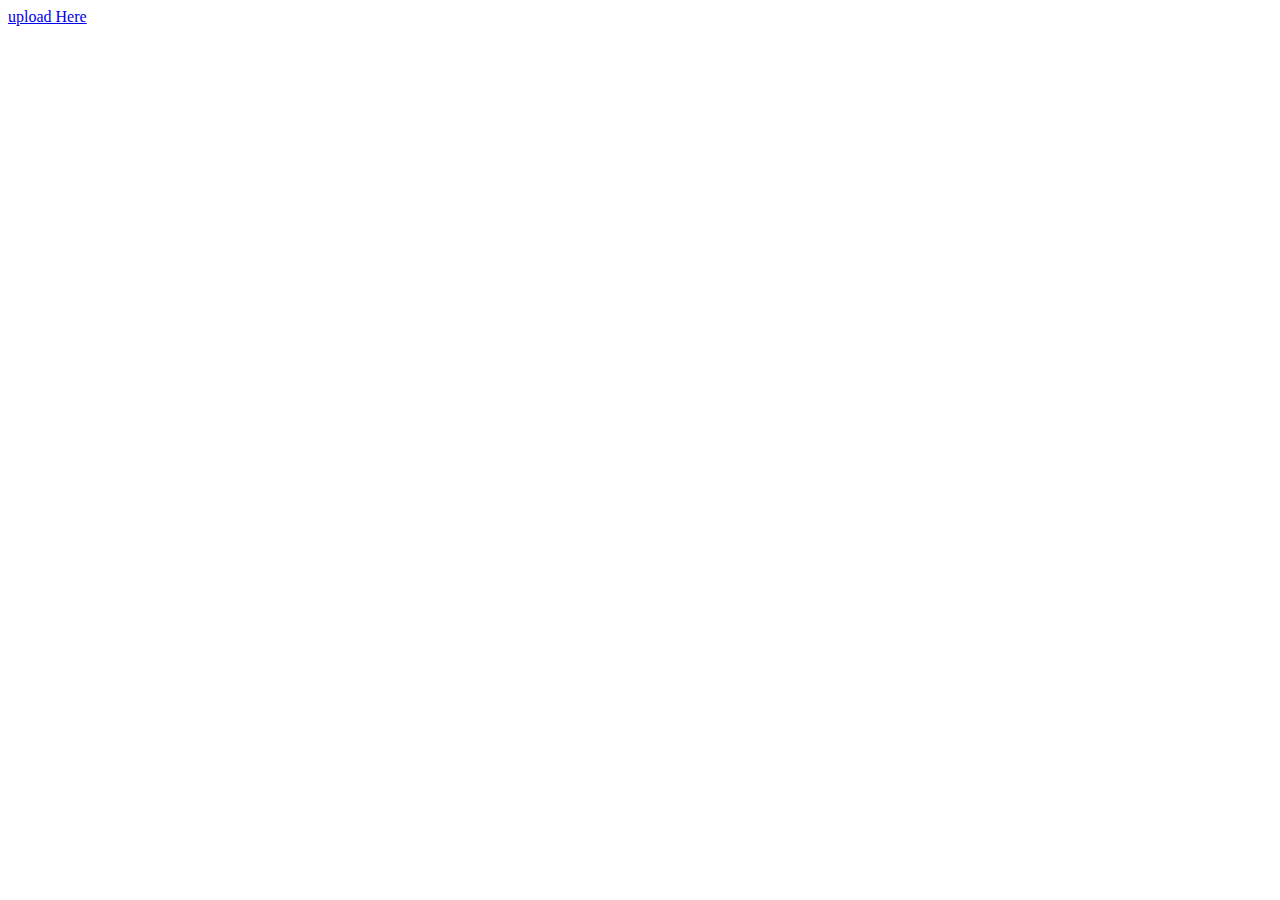
==== index.html @ 77caf6dd "working mp4 upload size fix in Xammp config" ====
<!DOCTYPE html>
<html lang="en">
<head>
    <meta charset="UTF-8">
    <meta name="viewport" content="width=device-width, initial-scale=1.0">
    <meta http-equiv="X-UA-Compatible" content="ie=edge">
    <title>Document</title>
</head>
<body>
    <a href="./upload.html">upload Here</a>
</body>
</html>
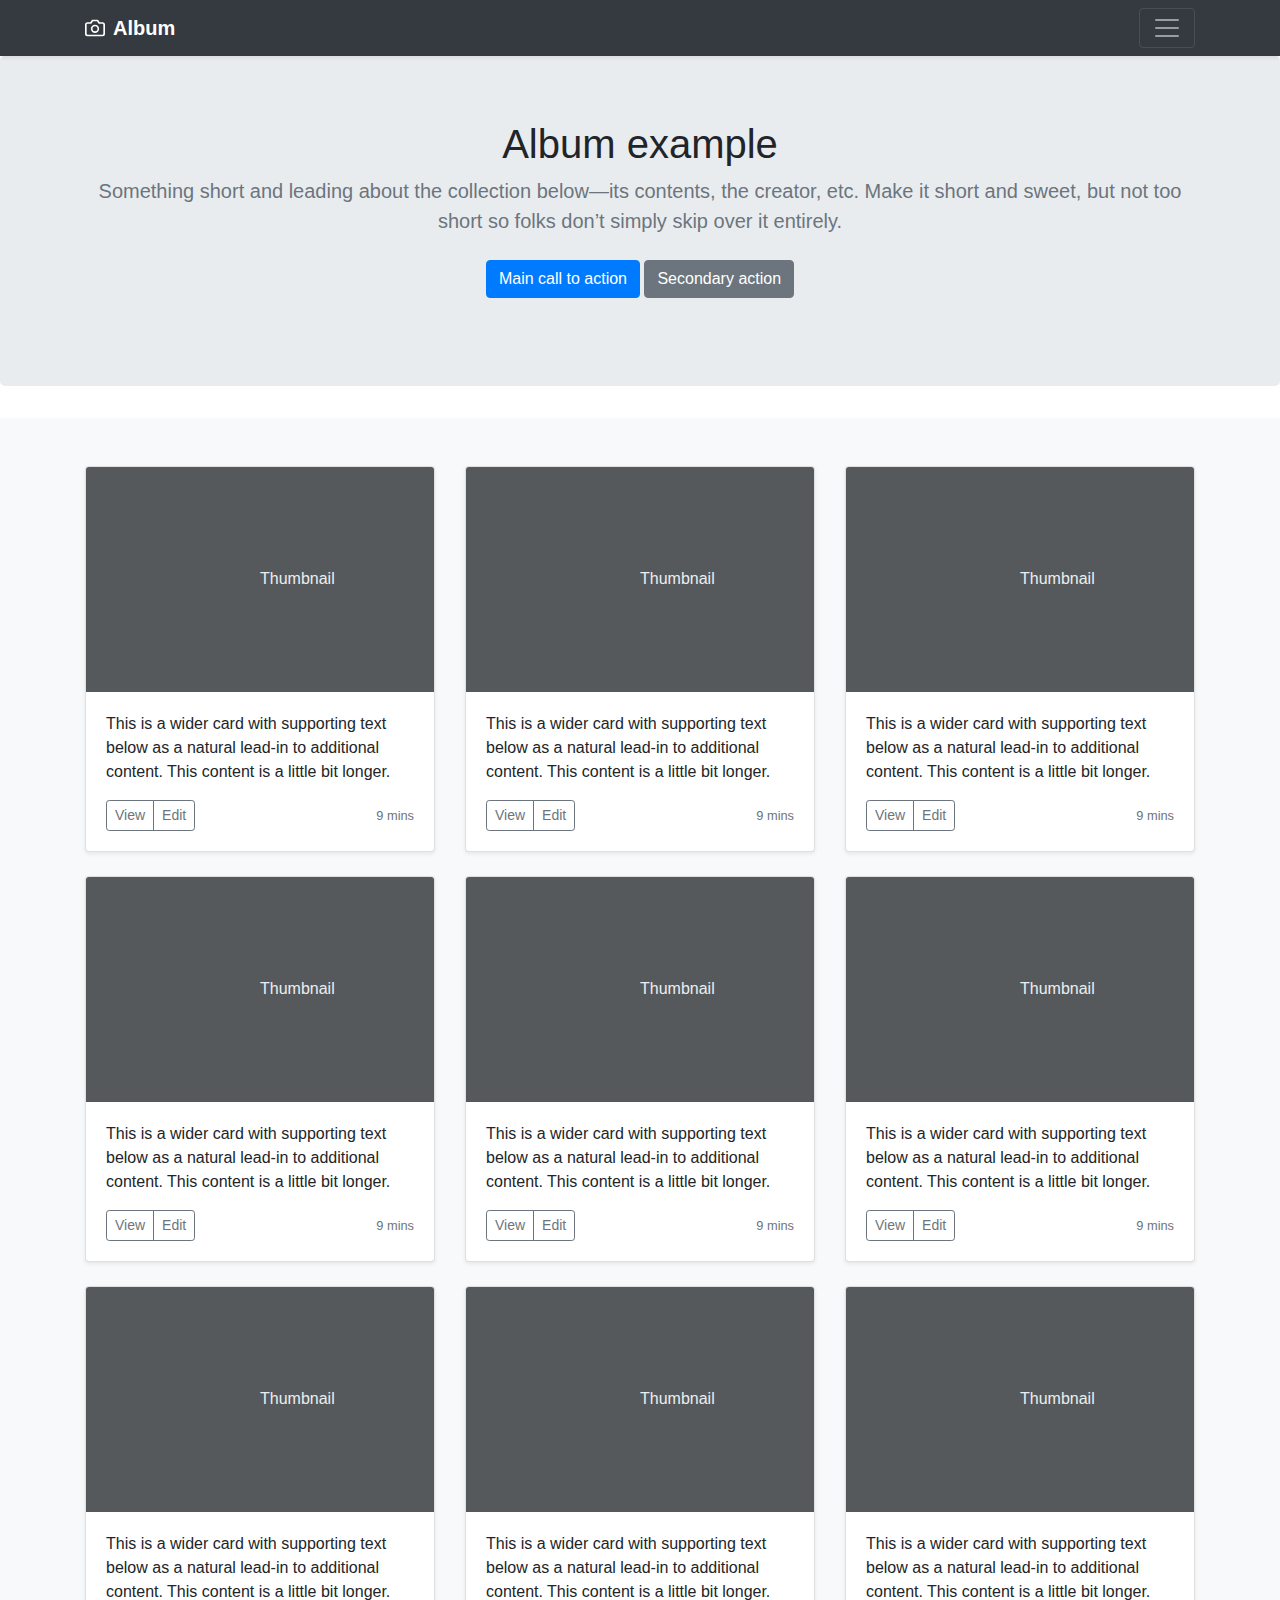
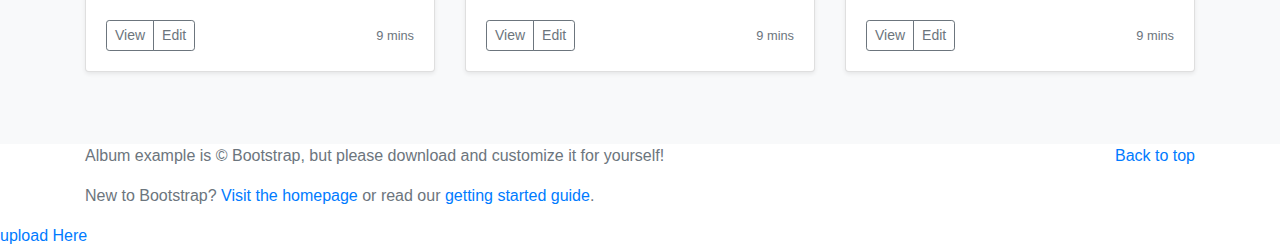
==== commit 7c626f6e: "maybye" ====
--- a/index.html
+++ b/index.html
@@ -4,9 +4,217 @@
     <meta charset="UTF-8">
     <meta name="viewport" content="width=device-width, initial-scale=1.0">
     <meta http-equiv="X-UA-Compatible" content="ie=edge">
+    <link rel="stylesheet" href="https://stackpath.bootstrapcdn.com/bootstrap/4.3.1/css/bootstrap.min.css" integrity="sha384-ggOyR0iXCbMQv3Xipma34MD+dH/1fQ784/j6cY/iJTQUOhcWr7x9JvoRxT2MZw1T" crossorigin="anonymous">
+    <script src="https://code.jquery.com/jquery-3.3.1.slim.min.js" integrity="sha384-q8i/X+965DzO0rT7abK41JStQIAqVgRVzpbzo5smXKp4YfRvH+8abtTE1Pi6jizo" crossorigin="anonymous"></script>
+    <script src="https://cdnjs.cloudflare.com/ajax/libs/popper.js/1.14.7/umd/popper.min.js" integrity="sha384-UO2eT0CpHqdSJQ6hJty5KVphtPhzWj9WO1clHTMGa3JDZwrnQq4sF86dIHNDz0W1" crossorigin="anonymous"></script>
+    <script src="https://stackpath.bootstrapcdn.com/bootstrap/4.3.1/js/bootstrap.min.js" integrity="sha384-JjSmVgyd0p3pXB1rRibZUAYoIIy6OrQ6VrjIEaFf/nJGzIxFDsf4x0xIM+B07jRM" crossorigin="anonymous"></script>
     <title>Document</title>
+    <script src="main.js"></script>
 </head>
 <body>
+        <header>
+                <div class="collapse bg-dark" id="navbarHeader">
+                  <div class="container">
+                    <div class="row">
+                      <div class="col-sm-8 col-md-7 py-4">
+                        <h4 class="text-white">About</h4>
+                        <p class="text-muted">Add some information about the album below, the author, or any other background context. Make it a few sentences long so folks can pick up some informative tidbits. Then, link them off to some social networking sites or contact information.</p>
+                      </div>
+                      <div class="col-sm-4 offset-md-1 py-4">
+                        <h4 class="text-white">Contact</h4>
+                        <ul class="list-unstyled">
+                          <li><a href="#" class="text-white">Follow on Twitter</a></li>
+                          <li><a href="#" class="text-white">Like on Facebook</a></li>
+                          <li><a href="#" class="text-white">Email me</a></li>
+                        </ul>
+                      </div>
+                    </div>
+                  </div>
+                </div>
+                <div class="navbar navbar-dark bg-dark shadow-sm">
+                  <div class="container d-flex justify-content-between">
+                    <a href="#" class="navbar-brand d-flex align-items-center">
+                      <svg xmlns="http://www.w3.org/2000/svg" width="20" height="20" fill="none" stroke="currentColor" stroke-linecap="round" stroke-linejoin="round" stroke-width="2" aria-hidden="true" class="mr-2" viewBox="0 0 24 24" focusable="false"><path d="M23 19a2 2 0 0 1-2 2H3a2 2 0 0 1-2-2V8a2 2 0 0 1 2-2h4l2-3h6l2 3h4a2 2 0 0 1 2 2z"></path><circle cx="12" cy="13" r="4"></circle></svg>
+                      <strong>Album</strong>
+                    </a>
+                    <button class="navbar-toggler" type="button" data-toggle="collapse" data-target="#navbarHeader" aria-controls="navbarHeader" aria-expanded="false" aria-label="Toggle navigation">
+                      <span class="navbar-toggler-icon"></span>
+                    </button>
+                  </div>
+                </div>
+              </header>
+              
+              <main role="main">
+              
+                <section class="jumbotron text-center">
+                  <div class="container">
+                    <h1 class="jumbotron-heading">Album example</h1>
+                    <p class="lead text-muted">Something short and leading about the collection below—its contents, the creator, etc. Make it short and sweet, but not too short so folks don’t simply skip over it entirely.</p>
+                    <p>
+                      <a href="#" class="btn btn-primary my-2">Main call to action</a>
+                      <a href="#" class="btn btn-secondary my-2">Secondary action</a>
+                    </p>
+                  </div>
+                </section>
+              
+                <div class="album py-5 bg-light">
+                  <div class="container">
+              
+                    <div class="row">
+                      <div class="col-md-4">
+                        <div class="card mb-4 shadow-sm">
+                          <svg class="bd-placeholder-img card-img-top" width="100%" height="225" xmlns="http://www.w3.org/2000/svg" preserveAspectRatio="xMidYMid slice" focusable="false" role="img" aria-label="Placeholder: Thumbnail"><title>Placeholder</title><rect width="100%" height="100%" fill="#55595c"></rect><text x="50%" y="50%" fill="#eceeef" dy=".3em">Thumbnail</text></svg>
+                          <div class="card-body">
+                            <p class="card-text">This is a wider card with supporting text below as a natural lead-in to additional content. This content is a little bit longer.</p>
+                            <div class="d-flex justify-content-between align-items-center">
+                              <div class="btn-group">
+                                <button type="button" class="btn btn-sm btn-outline-secondary">View</button>
+                                <button type="button" class="btn btn-sm btn-outline-secondary">Edit</button>
+                              </div>
+                              <small class="text-muted">9 mins</small>
+                            </div>
+                          </div>
+                        </div>
+                      </div>
+                      <div class="col-md-4">
+                        <div class="card mb-4 shadow-sm">
+                          <svg class="bd-placeholder-img card-img-top" width="100%" height="225" xmlns="http://www.w3.org/2000/svg" preserveAspectRatio="xMidYMid slice" focusable="false" role="img" aria-label="Placeholder: Thumbnail"><title>Placeholder</title><rect width="100%" height="100%" fill="#55595c"></rect><text x="50%" y="50%" fill="#eceeef" dy=".3em">Thumbnail</text></svg>
+                          <div class="card-body">
+                            <p class="card-text">This is a wider card with supporting text below as a natural lead-in to additional content. This content is a little bit longer.</p>
+                            <div class="d-flex justify-content-between align-items-center">
+                              <div class="btn-group">
+                                <button type="button" class="btn btn-sm btn-outline-secondary">View</button>
+                                <button type="button" class="btn btn-sm btn-outline-secondary">Edit</button>
+                              </div>
+                              <small class="text-muted">9 mins</small>
+                            </div>
+                          </div>
+                        </div>
+                      </div>
+                      <div class="col-md-4">
+                        <div class="card mb-4 shadow-sm">
+                          <svg class="bd-placeholder-img card-img-top" width="100%" height="225" xmlns="http://www.w3.org/2000/svg" preserveAspectRatio="xMidYMid slice" focusable="false" role="img" aria-label="Placeholder: Thumbnail"><title>Placeholder</title><rect width="100%" height="100%" fill="#55595c"></rect><text x="50%" y="50%" fill="#eceeef" dy=".3em">Thumbnail</text></svg>
+                          <div class="card-body">
+                            <p class="card-text">This is a wider card with supporting text below as a natural lead-in to additional content. This content is a little bit longer.</p>
+                            <div class="d-flex justify-content-between align-items-center">
+                              <div class="btn-group">
+                                <button type="button" class="btn btn-sm btn-outline-secondary">View</button>
+                                <button type="button" class="btn btn-sm btn-outline-secondary">Edit</button>
+                              </div>
+                              <small class="text-muted">9 mins</small>
+                            </div>
+                          </div>
+                        </div>
+                      </div>
+              
+                      <div class="col-md-4">
+                        <div class="card mb-4 shadow-sm">
+                          <svg class="bd-placeholder-img card-img-top" width="100%" height="225" xmlns="http://www.w3.org/2000/svg" preserveAspectRatio="xMidYMid slice" focusable="false" role="img" aria-label="Placeholder: Thumbnail"><title>Placeholder</title><rect width="100%" height="100%" fill="#55595c"></rect><text x="50%" y="50%" fill="#eceeef" dy=".3em">Thumbnail</text></svg>
+                          <div class="card-body">
+                            <p class="card-text">This is a wider card with supporting text below as a natural lead-in to additional content. This content is a little bit longer.</p>
+                            <div class="d-flex justify-content-between align-items-center">
+                              <div class="btn-group">
+                                <button type="button" class="btn btn-sm btn-outline-secondary">View</button>
+                                <button type="button" class="btn btn-sm btn-outline-secondary">Edit</button>
+                              </div>
+                              <small class="text-muted">9 mins</small>
+                            </div>
+                          </div>
+                        </div>
+                      </div>
+                      <div class="col-md-4">
+                        <div class="card mb-4 shadow-sm">
+                          <svg class="bd-placeholder-img card-img-top" width="100%" height="225" xmlns="http://www.w3.org/2000/svg" preserveAspectRatio="xMidYMid slice" focusable="false" role="img" aria-label="Placeholder: Thumbnail"><title>Placeholder</title><rect width="100%" height="100%" fill="#55595c"></rect><text x="50%" y="50%" fill="#eceeef" dy=".3em">Thumbnail</text></svg>
+                          <div class="card-body">
+                            <p class="card-text">This is a wider card with supporting text below as a natural lead-in to additional content. This content is a little bit longer.</p>
+                            <div class="d-flex justify-content-between align-items-center">
+                              <div class="btn-group">
+                                <button type="button" class="btn btn-sm btn-outline-secondary">View</button>
+                                <button type="button" class="btn btn-sm btn-outline-secondary">Edit</button>
+                              </div>
+                              <small class="text-muted">9 mins</small>
+                            </div>
+                          </div>
+                        </div>
+                      </div>
+                      <div class="col-md-4">
+                        <div class="card mb-4 shadow-sm">
+                          <svg class="bd-placeholder-img card-img-top" width="100%" height="225" xmlns="http://www.w3.org/2000/svg" preserveAspectRatio="xMidYMid slice" focusable="false" role="img" aria-label="Placeholder: Thumbnail"><title>Placeholder</title><rect width="100%" height="100%" fill="#55595c"></rect><text x="50%" y="50%" fill="#eceeef" dy=".3em">Thumbnail</text></svg>
+                          <div class="card-body">
+                            <p class="card-text">This is a wider card with supporting text below as a natural lead-in to additional content. This content is a little bit longer.</p>
+                            <div class="d-flex justify-content-between align-items-center">
+                              <div class="btn-group">
+                                <button type="button" class="btn btn-sm btn-outline-secondary">View</button>
+                                <button type="button" class="btn btn-sm btn-outline-secondary">Edit</button>
+                              </div>
+                              <small class="text-muted">9 mins</small>
+                            </div>
+                          </div>
+                        </div>
+                      </div>
+              
+                      <div class="col-md-4">
+                        <div class="card mb-4 shadow-sm">
+                          <svg class="bd-placeholder-img card-img-top" width="100%" height="225" xmlns="http://www.w3.org/2000/svg" preserveAspectRatio="xMidYMid slice" focusable="false" role="img" aria-label="Placeholder: Thumbnail"><title>Placeholder</title><rect width="100%" height="100%" fill="#55595c"></rect><text x="50%" y="50%" fill="#eceeef" dy=".3em">Thumbnail</text></svg>
+                          <div class="card-body">
+                            <p class="card-text">This is a wider card with supporting text below as a natural lead-in to additional content. This content is a little bit longer.</p>
+                            <div class="d-flex justify-content-between align-items-center">
+                              <div class="btn-group">
+                                <button type="button" class="btn btn-sm btn-outline-secondary">View</button>
+                                <button type="button" class="btn btn-sm btn-outline-secondary">Edit</button>
+                              </div>
+                              <small class="text-muted">9 mins</small>
+                            </div>
+                          </div>
+                        </div>
+                      </div>
+                      <div class="col-md-4">
+                        <div class="card mb-4 shadow-sm">
+                          <svg class="bd-placeholder-img card-img-top" width="100%" height="225" xmlns="http://www.w3.org/2000/svg" preserveAspectRatio="xMidYMid slice" focusable="false" role="img" aria-label="Placeholder: Thumbnail"><title>Placeholder</title><rect width="100%" height="100%" fill="#55595c"></rect><text x="50%" y="50%" fill="#eceeef" dy=".3em">Thumbnail</text></svg>
+                          <div class="card-body">
+                            <p class="card-text">This is a wider card with supporting text below as a natural lead-in to additional content. This content is a little bit longer.</p>
+                            <div class="d-flex justify-content-between align-items-center">
+                              <div class="btn-group">
+                                <button type="button" class="btn btn-sm btn-outline-secondary">View</button>
+                                <button type="button" class="btn btn-sm btn-outline-secondary">Edit</button>
+                              </div>
+                              <small class="text-muted">9 mins</small>
+                            </div>
+                          </div>
+                        </div>
+                      </div>
+                      <div class="col-md-4">
+                        <div class="card mb-4 shadow-sm">
+                          <svg class="bd-placeholder-img card-img-top" width="100%" height="225" xmlns="http://www.w3.org/2000/svg" preserveAspectRatio="xMidYMid slice" focusable="false" role="img" aria-label="Placeholder: Thumbnail"><title>Placeholder</title><rect width="100%" height="100%" fill="#55595c"></rect><text x="50%" y="50%" fill="#eceeef" dy=".3em">Thumbnail</text></svg>
+                          <div class="card-body">
+                            <p class="card-text">This is a wider card with supporting text below as a natural lead-in to additional content. This content is a little bit longer.</p>
+                            <div class="d-flex justify-content-between align-items-center">
+                              <div class="btn-group">
+                                <button type="button" class="btn btn-sm btn-outline-secondary">View</button>
+                                <button type="button" class="btn btn-sm btn-outline-secondary">Edit</button>
+                              </div>
+                              <small class="text-muted">9 mins</small>
+                            </div>
+                          </div>
+                        </div>
+                      </div>
+                    </div>
+                  </div>
+                </div>
+              
+              </main>
+              
+              <footer class="text-muted">
+                <div class="container">
+                  <p class="float-right">
+                    <a href="#">Back to top</a>
+                  </p>
+                  <p>Album example is © Bootstrap, but please download and customize it for yourself!</p>
+                  <p>New to Bootstrap? <a href="https://getbootstrap.com/">Visit the homepage</a> or read our <a href="/docs/4.3/getting-started/introduction/">getting started guide</a>.</p>
+                </div>
+              </footer>
+
     <a href="./upload.html">upload Here</a>
+
 </body>
 </html>
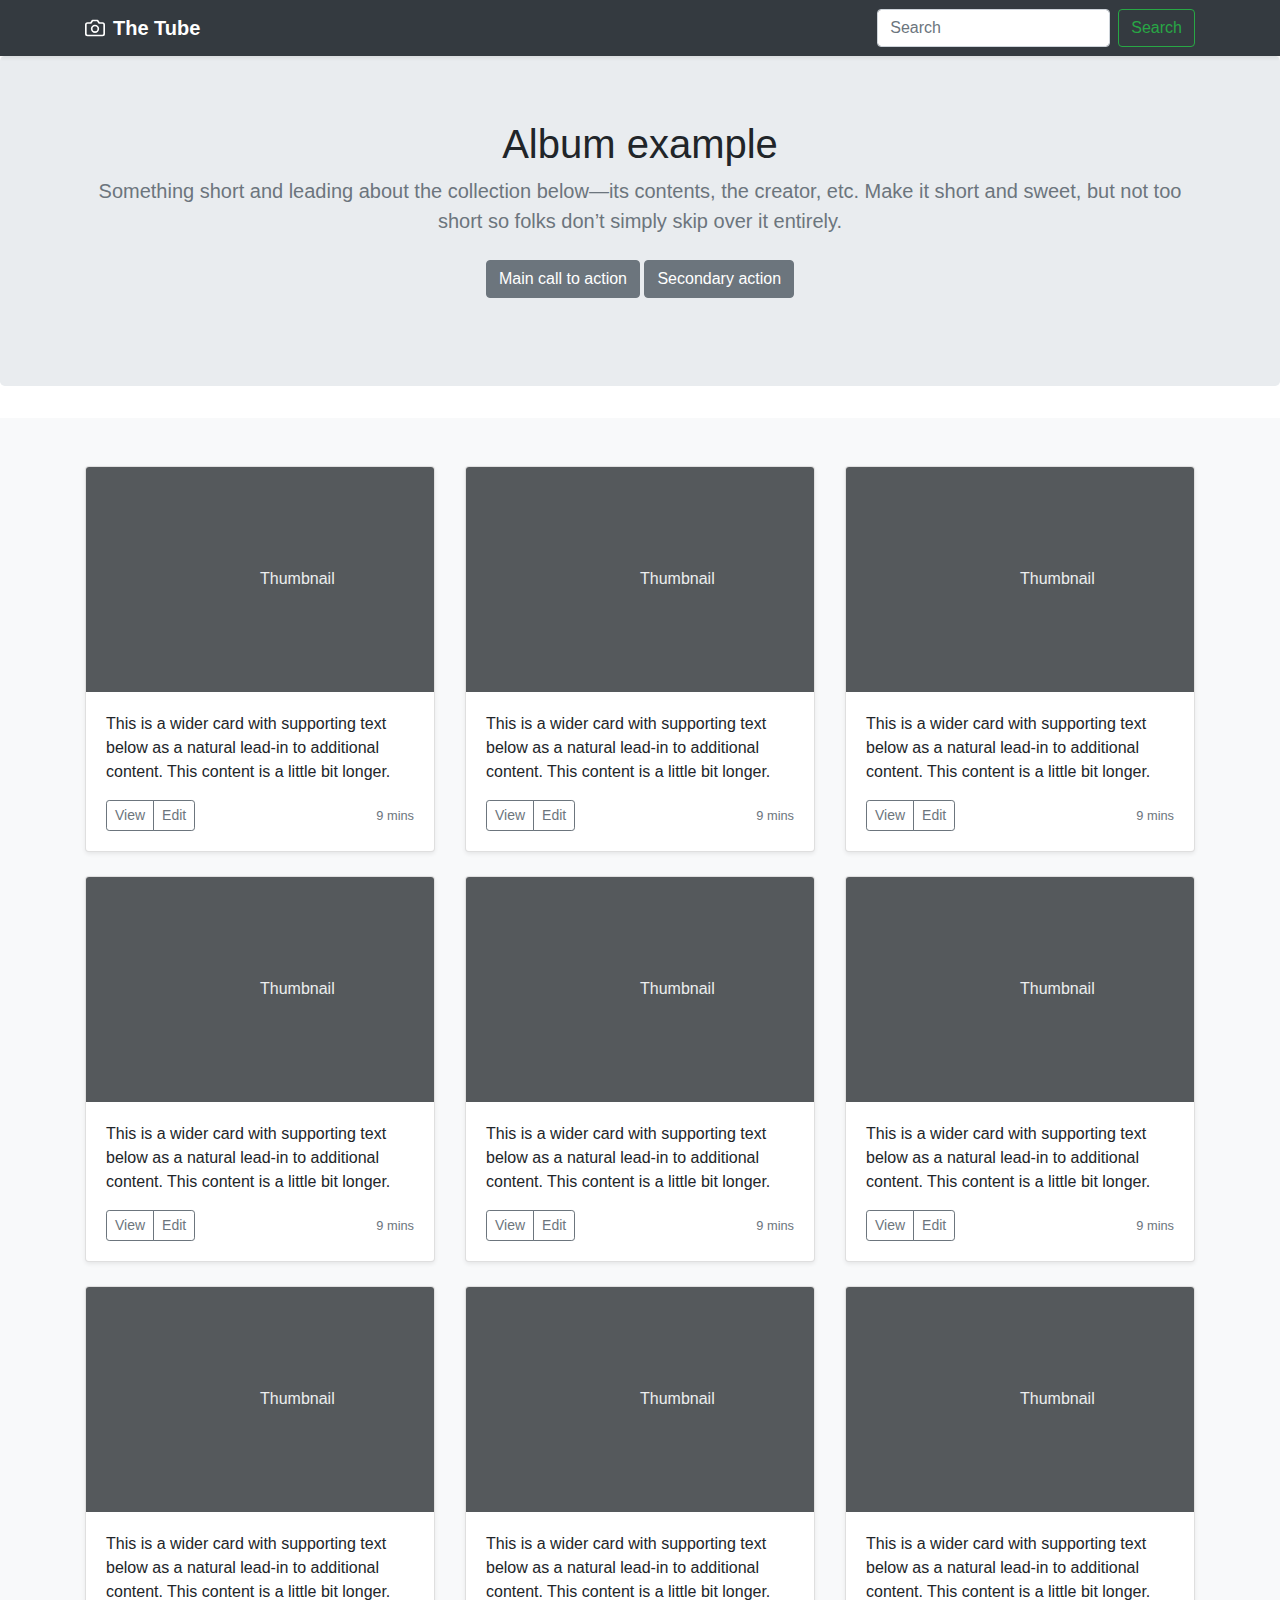
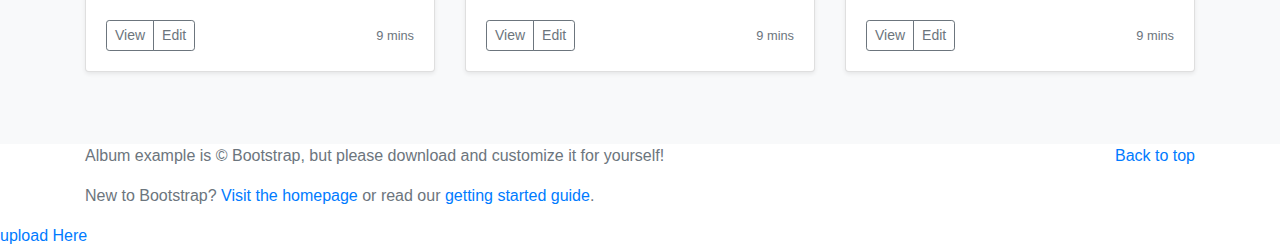
==== commit 881da333: "upload connection to database" ====
--- a/index.html
+++ b/index.html
@@ -8,211 +8,193 @@
     <script src="https://code.jquery.com/jquery-3.3.1.slim.min.js" integrity="sha384-q8i/X+965DzO0rT7abK41JStQIAqVgRVzpbzo5smXKp4YfRvH+8abtTE1Pi6jizo" crossorigin="anonymous"></script>
     <script src="https://cdnjs.cloudflare.com/ajax/libs/popper.js/1.14.7/umd/popper.min.js" integrity="sha384-UO2eT0CpHqdSJQ6hJty5KVphtPhzWj9WO1clHTMGa3JDZwrnQq4sF86dIHNDz0W1" crossorigin="anonymous"></script>
     <script src="https://stackpath.bootstrapcdn.com/bootstrap/4.3.1/js/bootstrap.min.js" integrity="sha384-JjSmVgyd0p3pXB1rRibZUAYoIIy6OrQ6VrjIEaFf/nJGzIxFDsf4x0xIM+B07jRM" crossorigin="anonymous"></script>
-    <title>Document</title>
-    <script src="main.js"></script>
+    <title>TheTube.com</title>
+    <script src="JS/typscript.js"></script>
 </head>
 <body>
-        <header>
-                <div class="collapse bg-dark" id="navbarHeader">
-                  <div class="container">
-                    <div class="row">
-                      <div class="col-sm-8 col-md-7 py-4">
-                        <h4 class="text-white">About</h4>
-                        <p class="text-muted">Add some information about the album below, the author, or any other background context. Make it a few sentences long so folks can pick up some informative tidbits. Then, link them off to some social networking sites or contact information.</p>
-                      </div>
-                      <div class="col-sm-4 offset-md-1 py-4">
-                        <h4 class="text-white">Contact</h4>
-                        <ul class="list-unstyled">
-                          <li><a href="#" class="text-white">Follow on Twitter</a></li>
-                          <li><a href="#" class="text-white">Like on Facebook</a></li>
-                          <li><a href="#" class="text-white">Email me</a></li>
-                        </ul>
-                      </div>
-                    </div>
-                  </div>
-                </div>
-                <div class="navbar navbar-dark bg-dark shadow-sm">
-                  <div class="container d-flex justify-content-between">
-                    <a href="#" class="navbar-brand d-flex align-items-center">
-                      <svg xmlns="http://www.w3.org/2000/svg" width="20" height="20" fill="none" stroke="currentColor" stroke-linecap="round" stroke-linejoin="round" stroke-width="2" aria-hidden="true" class="mr-2" viewBox="0 0 24 24" focusable="false"><path d="M23 19a2 2 0 0 1-2 2H3a2 2 0 0 1-2-2V8a2 2 0 0 1 2-2h4l2-3h6l2 3h4a2 2 0 0 1 2 2z"></path><circle cx="12" cy="13" r="4"></circle></svg>
-                      <strong>Album</strong>
-                    </a>
-                    <button class="navbar-toggler" type="button" data-toggle="collapse" data-target="#navbarHeader" aria-controls="navbarHeader" aria-expanded="false" aria-label="Toggle navigation">
-                      <span class="navbar-toggler-icon"></span>
-                    </button>
-                  </div>
-                </div>
-              </header>
-              
-              <main role="main">
-              
-                <section class="jumbotron text-center">
-                  <div class="container">
-                    <h1 class="jumbotron-heading">Album example</h1>
-                    <p class="lead text-muted">Something short and leading about the collection below—its contents, the creator, etc. Make it short and sweet, but not too short so folks don’t simply skip over it entirely.</p>
-                    <p>
-                      <a href="#" class="btn btn-primary my-2">Main call to action</a>
-                      <a href="#" class="btn btn-secondary my-2">Secondary action</a>
-                    </p>
-                  </div>
-                </section>
-              
-                <div class="album py-5 bg-light">
-                  <div class="container">
-              
-                    <div class="row">
-                      <div class="col-md-4">
-                        <div class="card mb-4 shadow-sm">
-                          <svg class="bd-placeholder-img card-img-top" width="100%" height="225" xmlns="http://www.w3.org/2000/svg" preserveAspectRatio="xMidYMid slice" focusable="false" role="img" aria-label="Placeholder: Thumbnail"><title>Placeholder</title><rect width="100%" height="100%" fill="#55595c"></rect><text x="50%" y="50%" fill="#eceeef" dy=".3em">Thumbnail</text></svg>
-                          <div class="card-body">
-                            <p class="card-text">This is a wider card with supporting text below as a natural lead-in to additional content. This content is a little bit longer.</p>
-                            <div class="d-flex justify-content-between align-items-center">
-                              <div class="btn-group">
-                                <button type="button" class="btn btn-sm btn-outline-secondary">View</button>
-                                <button type="button" class="btn btn-sm btn-outline-secondary">Edit</button>
-                              </div>
-                              <small class="text-muted">9 mins</small>
-                            </div>
-                          </div>
-                        </div>
-                      </div>
-                      <div class="col-md-4">
-                        <div class="card mb-4 shadow-sm">
-                          <svg class="bd-placeholder-img card-img-top" width="100%" height="225" xmlns="http://www.w3.org/2000/svg" preserveAspectRatio="xMidYMid slice" focusable="false" role="img" aria-label="Placeholder: Thumbnail"><title>Placeholder</title><rect width="100%" height="100%" fill="#55595c"></rect><text x="50%" y="50%" fill="#eceeef" dy=".3em">Thumbnail</text></svg>
-                          <div class="card-body">
-                            <p class="card-text">This is a wider card with supporting text below as a natural lead-in to additional content. This content is a little bit longer.</p>
-                            <div class="d-flex justify-content-between align-items-center">
-                              <div class="btn-group">
-                                <button type="button" class="btn btn-sm btn-outline-secondary">View</button>
-                                <button type="button" class="btn btn-sm btn-outline-secondary">Edit</button>
-                              </div>
-                              <small class="text-muted">9 mins</small>
-                            </div>
-                          </div>
-                        </div>
-                      </div>
-                      <div class="col-md-4">
-                        <div class="card mb-4 shadow-sm">
-                          <svg class="bd-placeholder-img card-img-top" width="100%" height="225" xmlns="http://www.w3.org/2000/svg" preserveAspectRatio="xMidYMid slice" focusable="false" role="img" aria-label="Placeholder: Thumbnail"><title>Placeholder</title><rect width="100%" height="100%" fill="#55595c"></rect><text x="50%" y="50%" fill="#eceeef" dy=".3em">Thumbnail</text></svg>
-                          <div class="card-body">
-                            <p class="card-text">This is a wider card with supporting text below as a natural lead-in to additional content. This content is a little bit longer.</p>
-                            <div class="d-flex justify-content-between align-items-center">
-                              <div class="btn-group">
-                                <button type="button" class="btn btn-sm btn-outline-secondary">View</button>
-                                <button type="button" class="btn btn-sm btn-outline-secondary">Edit</button>
-                              </div>
-                              <small class="text-muted">9 mins</small>
-                            </div>
-                          </div>
-                        </div>
-                      </div>
-              
-                      <div class="col-md-4">
-                        <div class="card mb-4 shadow-sm">
-                          <svg class="bd-placeholder-img card-img-top" width="100%" height="225" xmlns="http://www.w3.org/2000/svg" preserveAspectRatio="xMidYMid slice" focusable="false" role="img" aria-label="Placeholder: Thumbnail"><title>Placeholder</title><rect width="100%" height="100%" fill="#55595c"></rect><text x="50%" y="50%" fill="#eceeef" dy=".3em">Thumbnail</text></svg>
-                          <div class="card-body">
-                            <p class="card-text">This is a wider card with supporting text below as a natural lead-in to additional content. This content is a little bit longer.</p>
-                            <div class="d-flex justify-content-between align-items-center">
-                              <div class="btn-group">
-                                <button type="button" class="btn btn-sm btn-outline-secondary">View</button>
-                                <button type="button" class="btn btn-sm btn-outline-secondary">Edit</button>
-                              </div>
-                              <small class="text-muted">9 mins</small>
-                            </div>
-                          </div>
-                        </div>
-                      </div>
-                      <div class="col-md-4">
-                        <div class="card mb-4 shadow-sm">
-                          <svg class="bd-placeholder-img card-img-top" width="100%" height="225" xmlns="http://www.w3.org/2000/svg" preserveAspectRatio="xMidYMid slice" focusable="false" role="img" aria-label="Placeholder: Thumbnail"><title>Placeholder</title><rect width="100%" height="100%" fill="#55595c"></rect><text x="50%" y="50%" fill="#eceeef" dy=".3em">Thumbnail</text></svg>
-                          <div class="card-body">
-                            <p class="card-text">This is a wider card with supporting text below as a natural lead-in to additional content. This content is a little bit longer.</p>
-                            <div class="d-flex justify-content-between align-items-center">
-                              <div class="btn-group">
-                                <button type="button" class="btn btn-sm btn-outline-secondary">View</button>
-                                <button type="button" class="btn btn-sm btn-outline-secondary">Edit</button>
-                              </div>
-                              <small class="text-muted">9 mins</small>
-                            </div>
-                          </div>
-                        </div>
-                      </div>
-                      <div class="col-md-4">
-                        <div class="card mb-4 shadow-sm">
-                          <svg class="bd-placeholder-img card-img-top" width="100%" height="225" xmlns="http://www.w3.org/2000/svg" preserveAspectRatio="xMidYMid slice" focusable="false" role="img" aria-label="Placeholder: Thumbnail"><title>Placeholder</title><rect width="100%" height="100%" fill="#55595c"></rect><text x="50%" y="50%" fill="#eceeef" dy=".3em">Thumbnail</text></svg>
-                          <div class="card-body">
-                            <p class="card-text">This is a wider card with supporting text below as a natural lead-in to additional content. This content is a little bit longer.</p>
-                            <div class="d-flex justify-content-between align-items-center">
-                              <div class="btn-group">
-                                <button type="button" class="btn btn-sm btn-outline-secondary">View</button>
-                                <button type="button" class="btn btn-sm btn-outline-secondary">Edit</button>
-                              </div>
-                              <small class="text-muted">9 mins</small>
-                            </div>
-                          </div>
-                        </div>
-                      </div>
-              
-                      <div class="col-md-4">
-                        <div class="card mb-4 shadow-sm">
-                          <svg class="bd-placeholder-img card-img-top" width="100%" height="225" xmlns="http://www.w3.org/2000/svg" preserveAspectRatio="xMidYMid slice" focusable="false" role="img" aria-label="Placeholder: Thumbnail"><title>Placeholder</title><rect width="100%" height="100%" fill="#55595c"></rect><text x="50%" y="50%" fill="#eceeef" dy=".3em">Thumbnail</text></svg>
-                          <div class="card-body">
-                            <p class="card-text">This is a wider card with supporting text below as a natural lead-in to additional content. This content is a little bit longer.</p>
-                            <div class="d-flex justify-content-between align-items-center">
-                              <div class="btn-group">
-                                <button type="button" class="btn btn-sm btn-outline-secondary">View</button>
-                                <button type="button" class="btn btn-sm btn-outline-secondary">Edit</button>
-                              </div>
-                              <small class="text-muted">9 mins</small>
-                            </div>
-                          </div>
-                        </div>
-                      </div>
-                      <div class="col-md-4">
-                        <div class="card mb-4 shadow-sm">
-                          <svg class="bd-placeholder-img card-img-top" width="100%" height="225" xmlns="http://www.w3.org/2000/svg" preserveAspectRatio="xMidYMid slice" focusable="false" role="img" aria-label="Placeholder: Thumbnail"><title>Placeholder</title><rect width="100%" height="100%" fill="#55595c"></rect><text x="50%" y="50%" fill="#eceeef" dy=".3em">Thumbnail</text></svg>
-                          <div class="card-body">
-                            <p class="card-text">This is a wider card with supporting text below as a natural lead-in to additional content. This content is a little bit longer.</p>
-                            <div class="d-flex justify-content-between align-items-center">
-                              <div class="btn-group">
-                                <button type="button" class="btn btn-sm btn-outline-secondary">View</button>
-                                <button type="button" class="btn btn-sm btn-outline-secondary">Edit</button>
-                              </div>
-                              <small class="text-muted">9 mins</small>
-                            </div>
-                          </div>
-                        </div>
-                      </div>
-                      <div class="col-md-4">
-                        <div class="card mb-4 shadow-sm">
-                          <svg class="bd-placeholder-img card-img-top" width="100%" height="225" xmlns="http://www.w3.org/2000/svg" preserveAspectRatio="xMidYMid slice" focusable="false" role="img" aria-label="Placeholder: Thumbnail"><title>Placeholder</title><rect width="100%" height="100%" fill="#55595c"></rect><text x="50%" y="50%" fill="#eceeef" dy=".3em">Thumbnail</text></svg>
-                          <div class="card-body">
-                            <p class="card-text">This is a wider card with supporting text below as a natural lead-in to additional content. This content is a little bit longer.</p>
-                            <div class="d-flex justify-content-between align-items-center">
-                              <div class="btn-group">
-                                <button type="button" class="btn btn-sm btn-outline-secondary">View</button>
-                                <button type="button" class="btn btn-sm btn-outline-secondary">Edit</button>
-                              </div>
-                              <small class="text-muted">9 mins</small>
-                            </div>
-                          </div>
-                        </div>
-                      </div>
-                    </div>
-                  </div>
-                </div>
-              
-              </main>
-              
-              <footer class="text-muted">
-                <div class="container">
-                  <p class="float-right">
-                    <a href="#">Back to top</a>
-                  </p>
-                  <p>Album example is © Bootstrap, but please download and customize it for yourself!</p>
-                  <p>New to Bootstrap? <a href="https://getbootstrap.com/">Visit the homepage</a> or read our <a href="/docs/4.3/getting-started/introduction/">getting started guide</a>.</p>
-                </div>
-              </footer>
+<header>
+        <div class="navbar navbar-dark bg-dark shadow-sm">
+          <div class="container d-flex justify-content-between">
+            <a href="#" class="navbar-brand d-flex align-items-center">
+              <svg xmlns="http://www.w3.org/2000/svg" width="20" height="20" fill="none" stroke="currentColor" stroke-linecap="round" stroke-linejoin="round" stroke-width="2" aria-hidden="true" class="mr-2" viewBox="0 0 24 24" focusable="false"><path d="M23 19a2 2 0 0 1-2 2H3a2 2 0 0 1-2-2V8a2 2 0 0 1 2-2h4l2-3h6l2 3h4a2 2 0 0 1 2 2z"></path><circle cx="12" cy="13" r="4"></circle></svg>
+              <strong>The Tube</strong>
+            </a>
+            <form class="form-inline">
+              <input class="form-control mr-sm-2" type="search" placeholder="Search" aria-label="Search">
+              <button class="btn btn-outline-success my-2 my-sm-0" type="submit">Search</button>
+            </form>
+          </div>
+        </div>
+      </header>
+
+      <main role="main">
+        <section class="jumbotron text-center">
+          <div class="container">
+            <h1 class="jumbotron-heading">Album example</h1>
+            <p class="lead text-muted">Something short and leading about the collection below—its contents, the creator, etc. Make it short and sweet, but not too short so folks don’t simply skip over it entirely.</p>
+            <p>
+              <a href="#" class="btn btn-secondary my-2">Main call to action</a>
+              <a href="#" class="btn btn-secondary my-2">Secondary action</a>
+            </p>
+          </div>
+        </section>
+      
+        <div class="album py-5 bg-light">
+          <div class="container">
+      
+            <div class="row">
+              <div class="col-md-4">
+                <div class="card mb-4 shadow-sm">
+                  <svg class="bd-placeholder-img card-img-top" width="100%" height="225" xmlns="http://www.w3.org/2000/svg" preserveAspectRatio="xMidYMid slice" focusable="false" role="img" aria-label="Placeholder: Thumbnail"><title>Placeholder</title><rect width="100%" height="100%" fill="#55595c"></rect><text x="50%" y="50%" fill="#eceeef" dy=".3em">Thumbnail</text></svg>
+                  <div class="card-body">
+                    <p class="card-text">This is a wider card with supporting text below as a natural lead-in to additional content. This content is a little bit longer.</p>
+                    <div class="d-flex justify-content-between align-items-center">
+                      <div class="btn-group">
+                        <button type="button" class="btn btn-sm btn-outline-secondary">View</button>
+                        <button type="button" class="btn btn-sm btn-outline-secondary">Edit</button>
+                      </div>
+                      <small class="text-muted">9 mins</small>
+                    </div>
+                  </div>
+                </div>
+              </div>
+              <div class="col-md-4">
+                <div class="card mb-4 shadow-sm">
+                  <svg class="bd-placeholder-img card-img-top" width="100%" height="225" xmlns="http://www.w3.org/2000/svg" preserveAspectRatio="xMidYMid slice" focusable="false" role="img" aria-label="Placeholder: Thumbnail"><title>Placeholder</title><rect width="100%" height="100%" fill="#55595c"></rect><text x="50%" y="50%" fill="#eceeef" dy=".3em">Thumbnail</text></svg>
+                  <div class="card-body">
+                    <p class="card-text">This is a wider card with supporting text below as a natural lead-in to additional content. This content is a little bit longer.</p>
+                    <div class="d-flex justify-content-between align-items-center">
+                      <div class="btn-group">
+                        <button type="button" class="btn btn-sm btn-outline-secondary">View</button>
+                        <button type="button" class="btn btn-sm btn-outline-secondary">Edit</button>
+                      </div>
+                      <small class="text-muted">9 mins</small>
+                    </div>
+                  </div>
+                </div>
+              </div>
+              <div class="col-md-4">
+                <div class="card mb-4 shadow-sm">
+                  <svg class="bd-placeholder-img card-img-top" width="100%" height="225" xmlns="http://www.w3.org/2000/svg" preserveAspectRatio="xMidYMid slice" focusable="false" role="img" aria-label="Placeholder: Thumbnail"><title>Placeholder</title><rect width="100%" height="100%" fill="#55595c"></rect><text x="50%" y="50%" fill="#eceeef" dy=".3em">Thumbnail</text></svg>
+                  <div class="card-body">
+                    <p class="card-text">This is a wider card with supporting text below as a natural lead-in to additional content. This content is a little bit longer.</p>
+                    <div class="d-flex justify-content-between align-items-center">
+                      <div class="btn-group">
+                        <button type="button" class="btn btn-sm btn-outline-secondary">View</button>
+                        <button type="button" class="btn btn-sm btn-outline-secondary">Edit</button>
+                      </div>
+                      <small class="text-muted">9 mins</small>
+                    </div>
+                  </div>
+                </div>
+              </div>
+      
+              <div class="col-md-4">
+                <div class="card mb-4 shadow-sm">
+                  <svg class="bd-placeholder-img card-img-top" width="100%" height="225" xmlns="http://www.w3.org/2000/svg" preserveAspectRatio="xMidYMid slice" focusable="false" role="img" aria-label="Placeholder: Thumbnail"><title>Placeholder</title><rect width="100%" height="100%" fill="#55595c"></rect><text x="50%" y="50%" fill="#eceeef" dy=".3em">Thumbnail</text></svg>
+                  <div class="card-body">
+                    <p class="card-text">This is a wider card with supporting text below as a natural lead-in to additional content. This content is a little bit longer.</p>
+                    <div class="d-flex justify-content-between align-items-center">
+                      <div class="btn-group">
+                        <button type="button" class="btn btn-sm btn-outline-secondary">View</button>
+                        <button type="button" class="btn btn-sm btn-outline-secondary">Edit</button>
+                      </div>
+                      <small class="text-muted">9 mins</small>
+                    </div>
+                  </div>
+                </div>
+              </div>
+              <div class="col-md-4">
+                <div class="card mb-4 shadow-sm">
+                  <svg class="bd-placeholder-img card-img-top" width="100%" height="225" xmlns="http://www.w3.org/2000/svg" preserveAspectRatio="xMidYMid slice" focusable="false" role="img" aria-label="Placeholder: Thumbnail"><title>Placeholder</title><rect width="100%" height="100%" fill="#55595c"></rect><text x="50%" y="50%" fill="#eceeef" dy=".3em">Thumbnail</text></svg>
+                  <div class="card-body">
+                    <p class="card-text">This is a wider card with supporting text below as a natural lead-in to additional content. This content is a little bit longer.</p>
+                    <div class="d-flex justify-content-between align-items-center">
+                      <div class="btn-group">
+                        <button type="button" class="btn btn-sm btn-outline-secondary">View</button>
+                        <button type="button" class="btn btn-sm btn-outline-secondary">Edit</button>
+                      </div>
+                      <small class="text-muted">9 mins</small>
+                    </div>
+                  </div>
+                </div>
+              </div>
+              <div class="col-md-4">
+                <div class="card mb-4 shadow-sm">
+                  <svg class="bd-placeholder-img card-img-top" width="100%" height="225" xmlns="http://www.w3.org/2000/svg" preserveAspectRatio="xMidYMid slice" focusable="false" role="img" aria-label="Placeholder: Thumbnail"><title>Placeholder</title><rect width="100%" height="100%" fill="#55595c"></rect><text x="50%" y="50%" fill="#eceeef" dy=".3em">Thumbnail</text></svg>
+                  <div class="card-body">
+                    <p class="card-text">This is a wider card with supporting text below as a natural lead-in to additional content. This content is a little bit longer.</p>
+                    <div class="d-flex justify-content-between align-items-center">
+                      <div class="btn-group">
+                        <button type="button" class="btn btn-sm btn-outline-secondary">View</button>
+                        <button type="button" class="btn btn-sm btn-outline-secondary">Edit</button>
+                      </div>
+                      <small class="text-muted">9 mins</small>
+                    </div>
+                  </div>
+                </div>
+              </div>
+      
+              <div class="col-md-4">
+                <div class="card mb-4 shadow-sm">
+                  <svg class="bd-placeholder-img card-img-top" width="100%" height="225" xmlns="http://www.w3.org/2000/svg" preserveAspectRatio="xMidYMid slice" focusable="false" role="img" aria-label="Placeholder: Thumbnail"><title>Placeholder</title><rect width="100%" height="100%" fill="#55595c"></rect><text x="50%" y="50%" fill="#eceeef" dy=".3em">Thumbnail</text></svg>
+                  <div class="card-body">
+                    <p class="card-text">This is a wider card with supporting text below as a natural lead-in to additional content. This content is a little bit longer.</p>
+                    <div class="d-flex justify-content-between align-items-center">
+                      <div class="btn-group">
+                        <button type="button" class="btn btn-sm btn-outline-secondary">View</button>
+                        <button type="button" class="btn btn-sm btn-outline-secondary">Edit</button>
+                      </div>
+                      <small class="text-muted">9 mins</small>
+                    </div>
+                  </div>
+                </div>
+              </div>
+              <div class="col-md-4">
+                <div class="card mb-4 shadow-sm">
+                  <svg class="bd-placeholder-img card-img-top" width="100%" height="225" xmlns="http://www.w3.org/2000/svg" preserveAspectRatio="xMidYMid slice" focusable="false" role="img" aria-label="Placeholder: Thumbnail"><title>Placeholder</title><rect width="100%" height="100%" fill="#55595c"></rect><text x="50%" y="50%" fill="#eceeef" dy=".3em">Thumbnail</text></svg>
+                  <div class="card-body">
+                    <p class="card-text">This is a wider card with supporting text below as a natural lead-in to additional content. This content is a little bit longer.</p>
+                    <div class="d-flex justify-content-between align-items-center">
+                      <div class="btn-group">
+                        <button type="button" class="btn btn-sm btn-outline-secondary">View</button>
+                        <button type="button" class="btn btn-sm btn-outline-secondary">Edit</button>
+                      </div>
+                      <small class="text-muted">9 mins</small>
+                    </div>
+                  </div>
+                </div>
+              </div>
+              <div class="col-md-4">
+                <div class="card mb-4 shadow-sm">
+                  <svg class="bd-placeholder-img card-img-top" width="100%" height="225" xmlns="http://www.w3.org/2000/svg" preserveAspectRatio="xMidYMid slice" focusable="false" role="img" aria-label="Placeholder: Thumbnail"><title>Placeholder</title><rect width="100%" height="100%" fill="#55595c"></rect><text x="50%" y="50%" fill="#eceeef" dy=".3em">Thumbnail</text></svg>
+                  <div class="card-body">
+                    <p class="card-text">This is a wider card with supporting text below as a natural lead-in to additional content. This content is a little bit longer.</p>
+                    <div class="d-flex justify-content-between align-items-center">
+                      <div class="btn-group">
+                        <button type="button" class="btn btn-sm btn-outline-secondary">View</button>
+                        <button type="button" class="btn btn-sm btn-outline-secondary">Edit</button>
+                      </div>
+                      <small class="text-muted">9 mins</small>
+                    </div>
+                  </div>
+                </div>
+              </div>
+            </div>
+          </div>
+        </div>
+      
+      </main>
+      
+<footer class="text-muted">
+  <div class="container">
+    <p class="float-right">
+      <a href="#">Back to top</a>
+    </p>
+    <p>Album example is © Bootstrap, but please download and customize it for yourself!</p>
+    <p>New to Bootstrap? <a href="https://getbootstrap.com/">Visit the homepage</a> or read our <a href="/docs/4.3/getting-started/introduction/">getting started guide</a>.</p>
+  </div>
+</footer>
 
     <a href="./upload.html">upload Here</a>
 
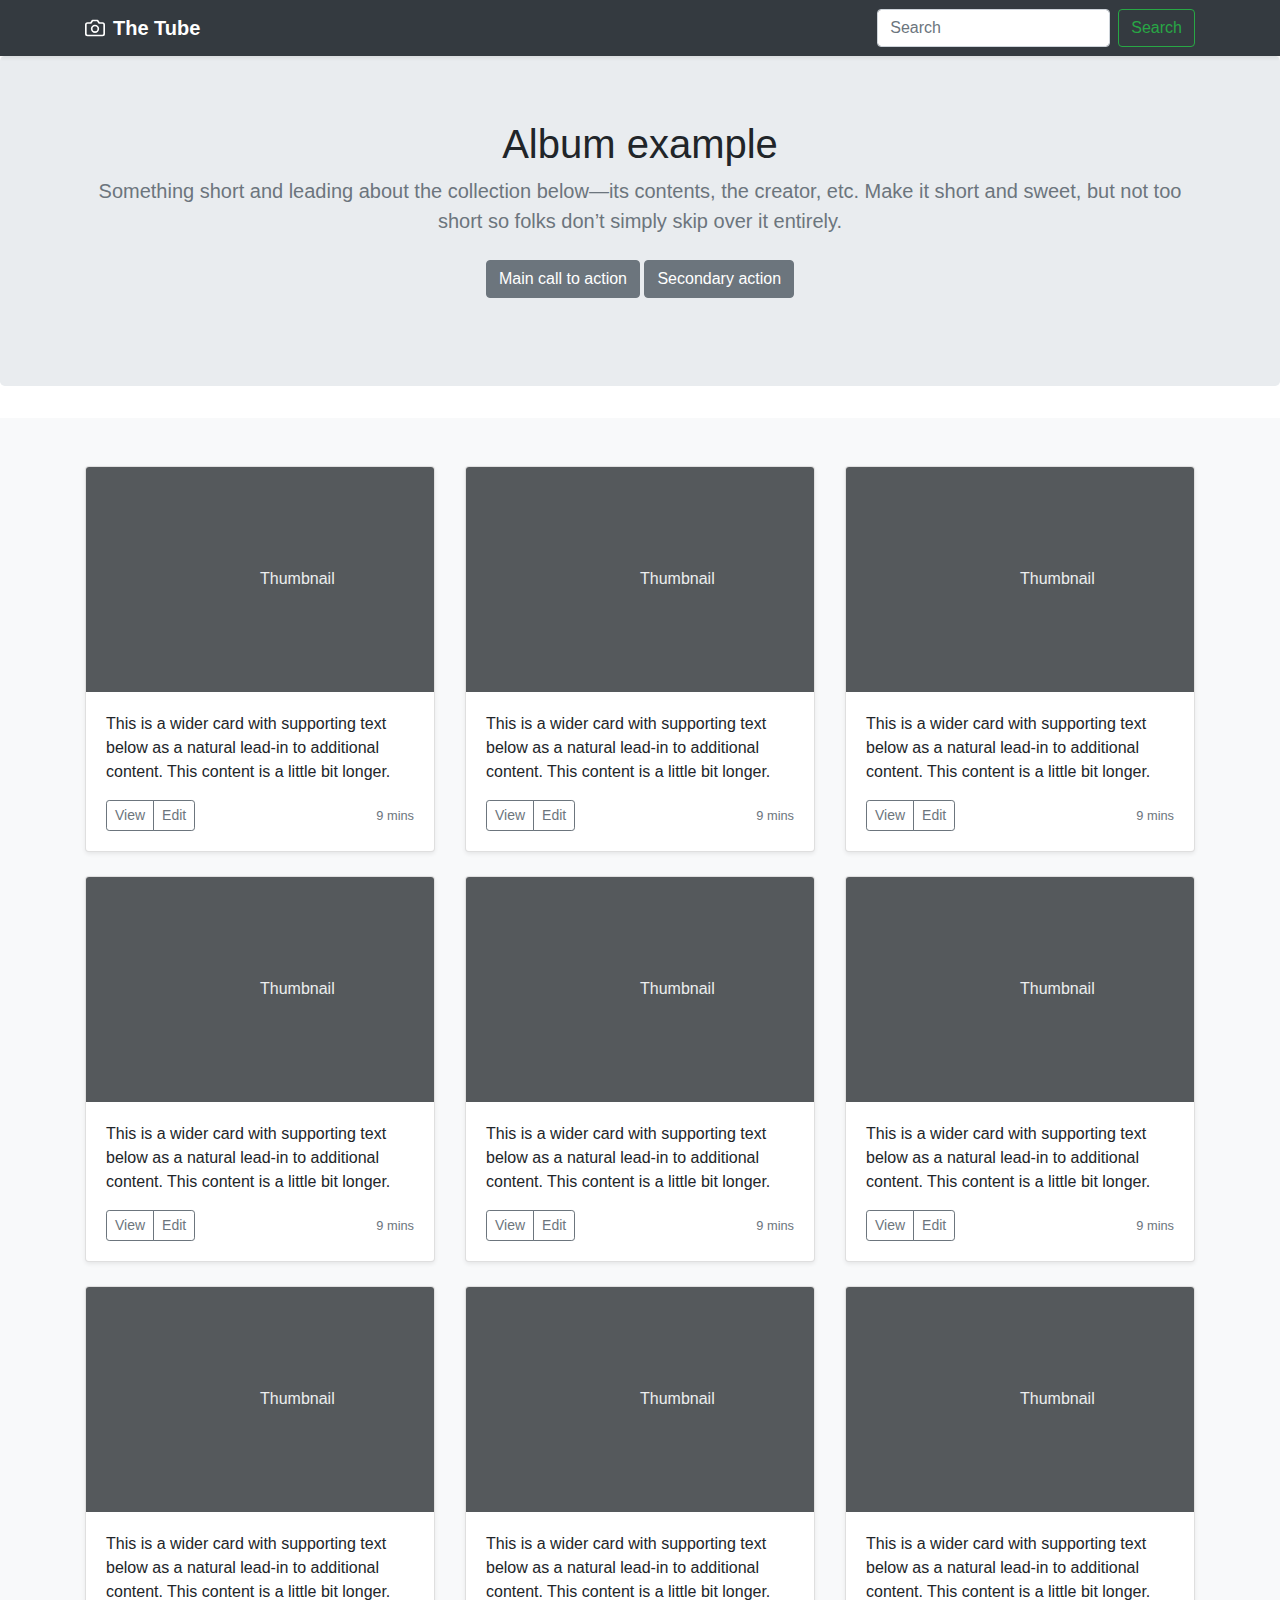
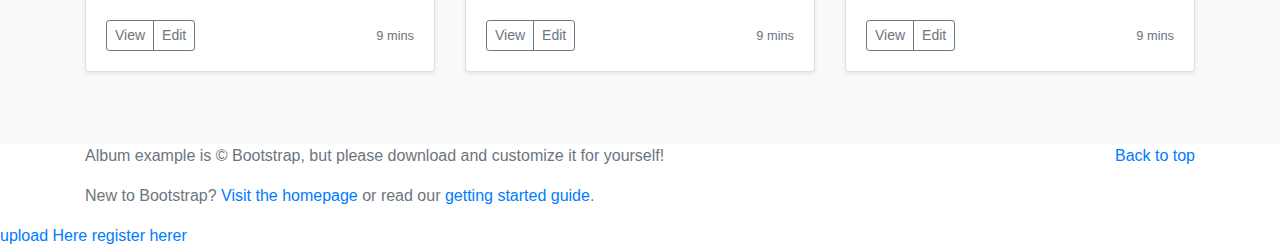
==== commit 2864bcad: "update loggin system" ====
--- a/index.html
+++ b/index.html
@@ -197,6 +197,7 @@
 </footer>
 
     <a href="./upload.html">upload Here</a>
+    <a href="./register.php">register herer </a>
 
 </body>
 </html>
